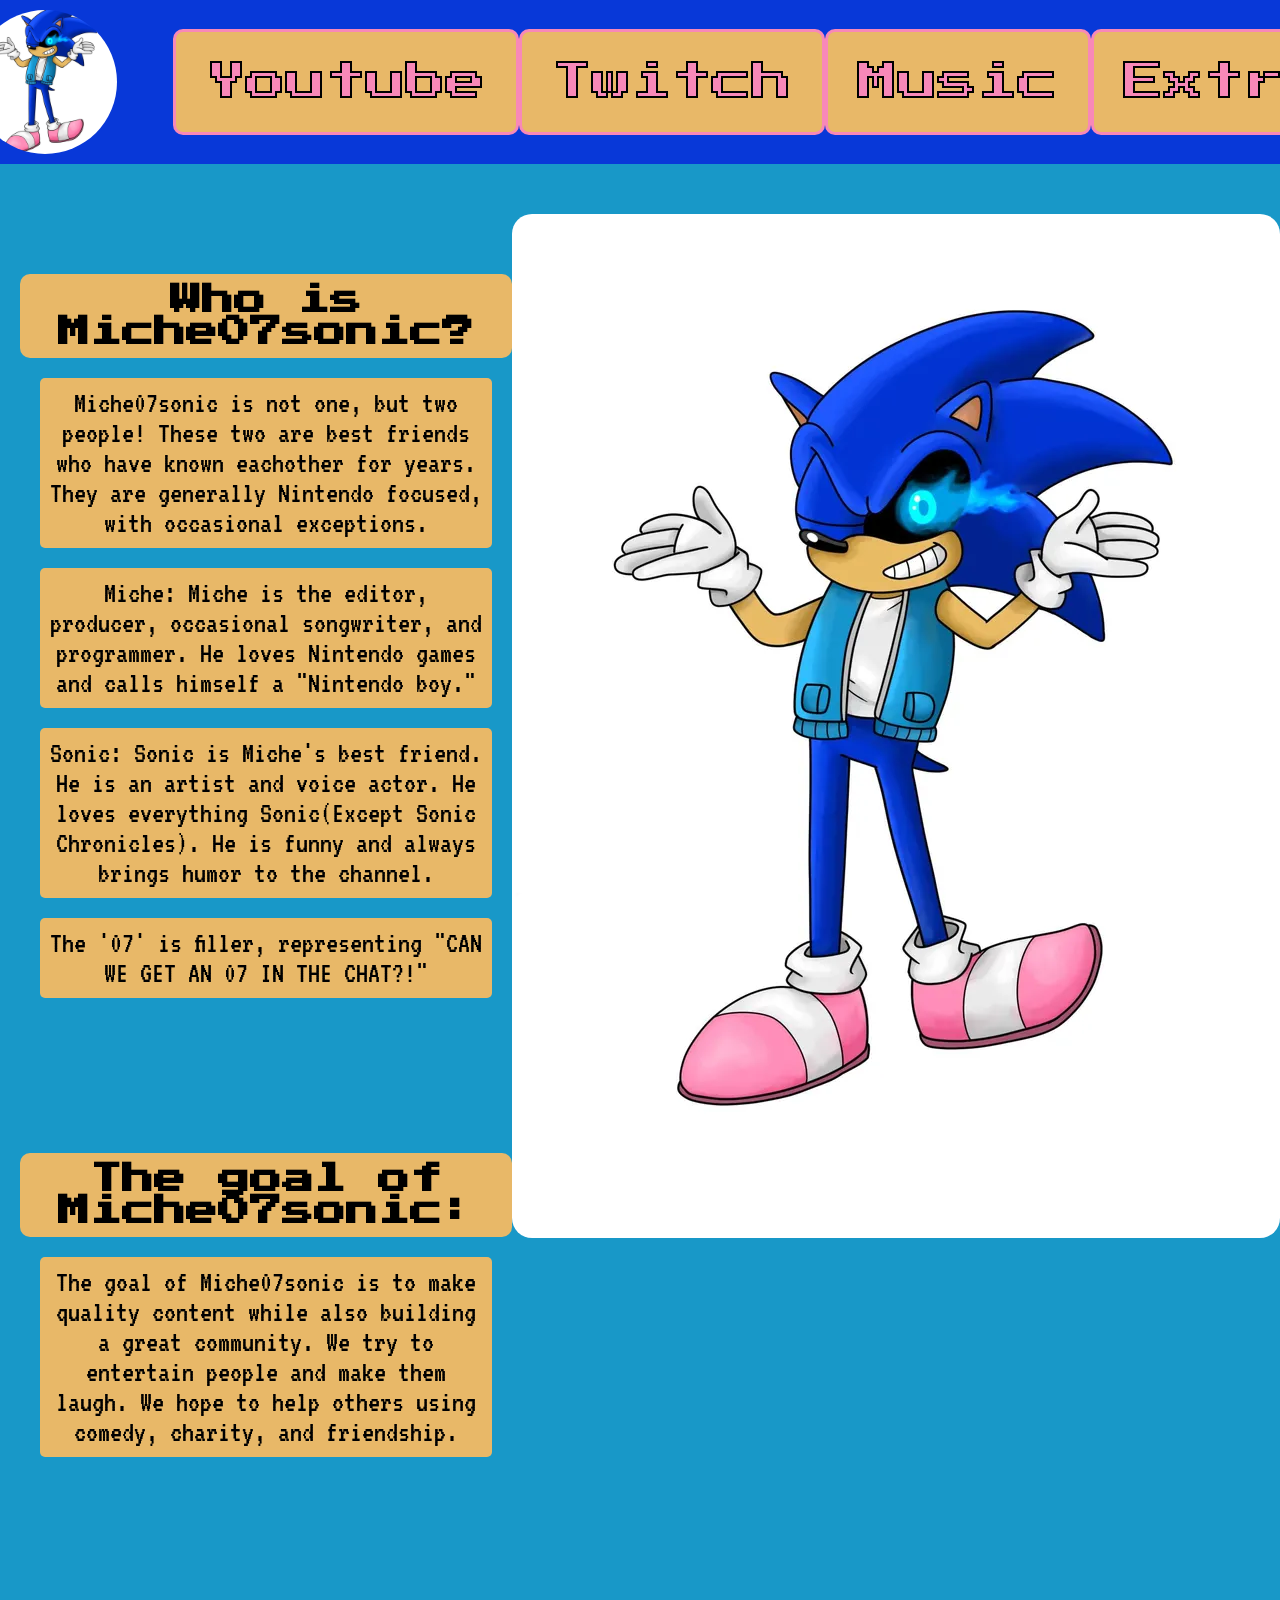
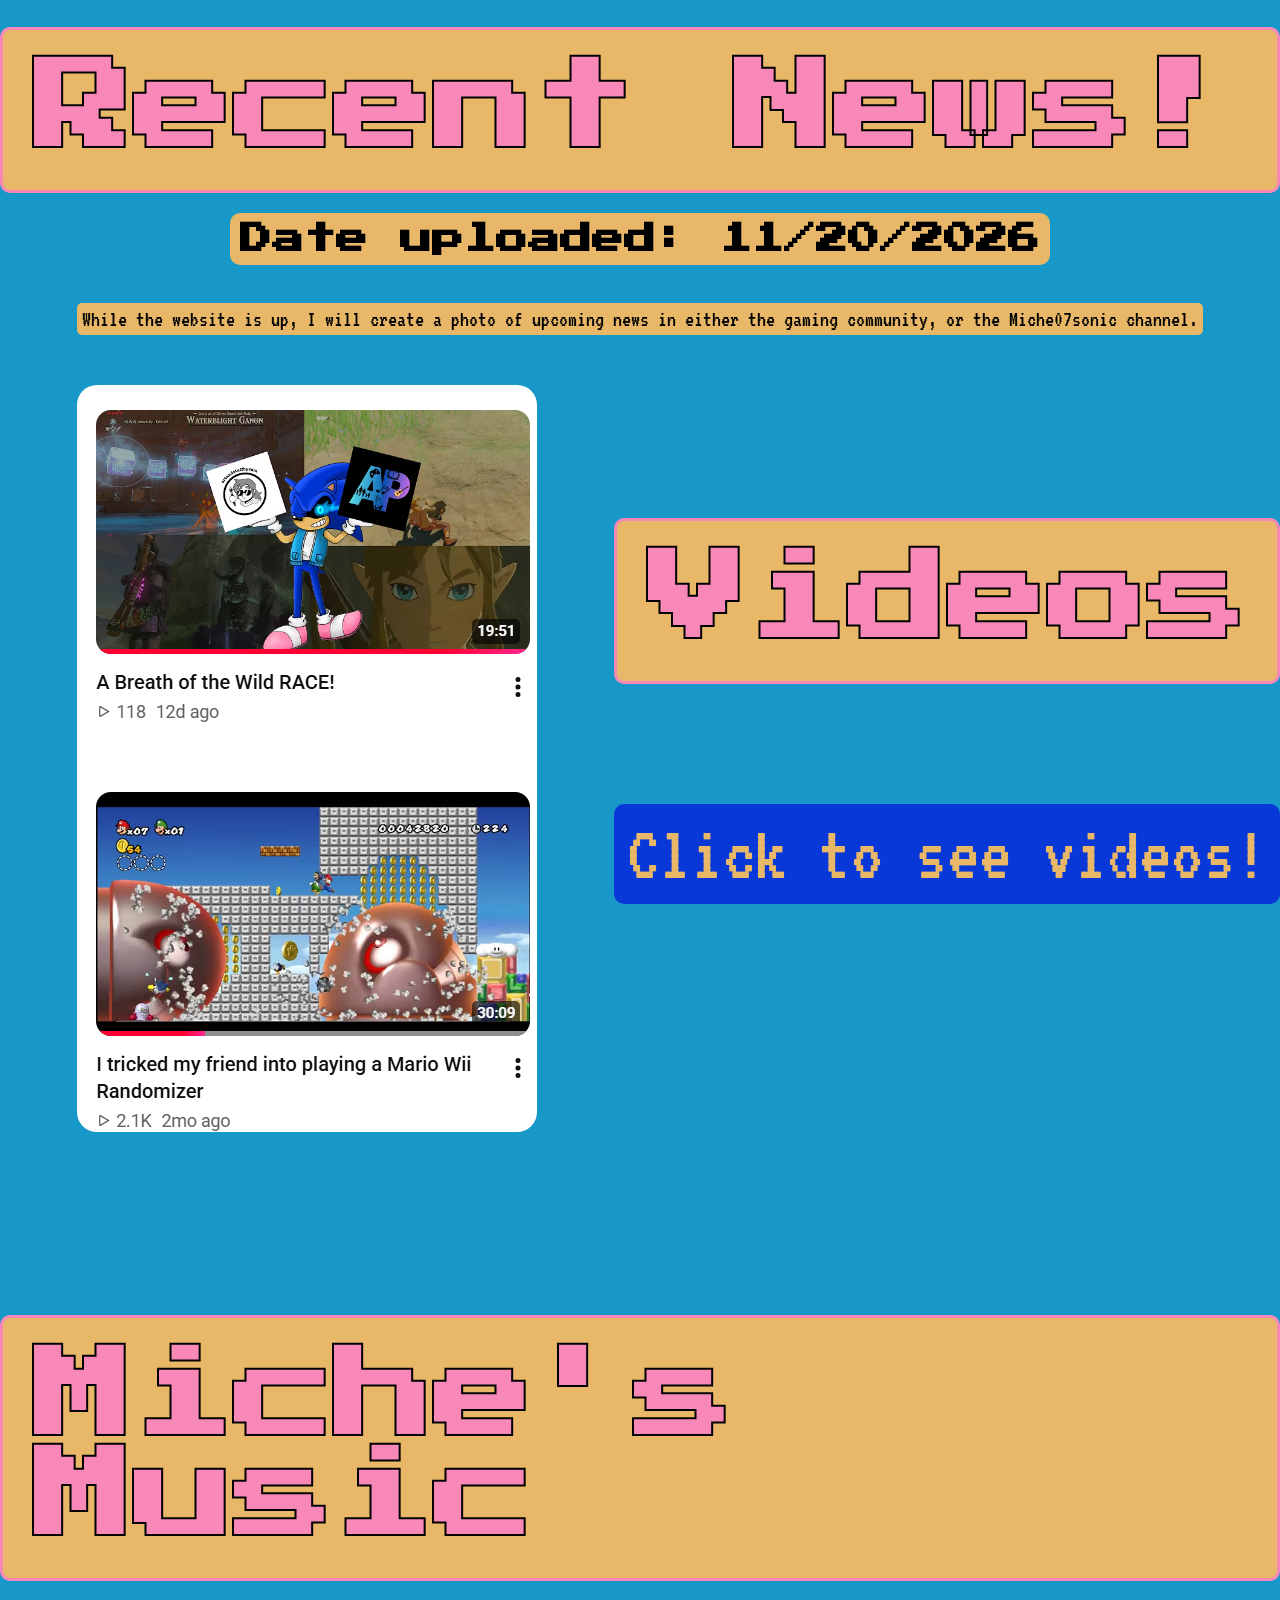
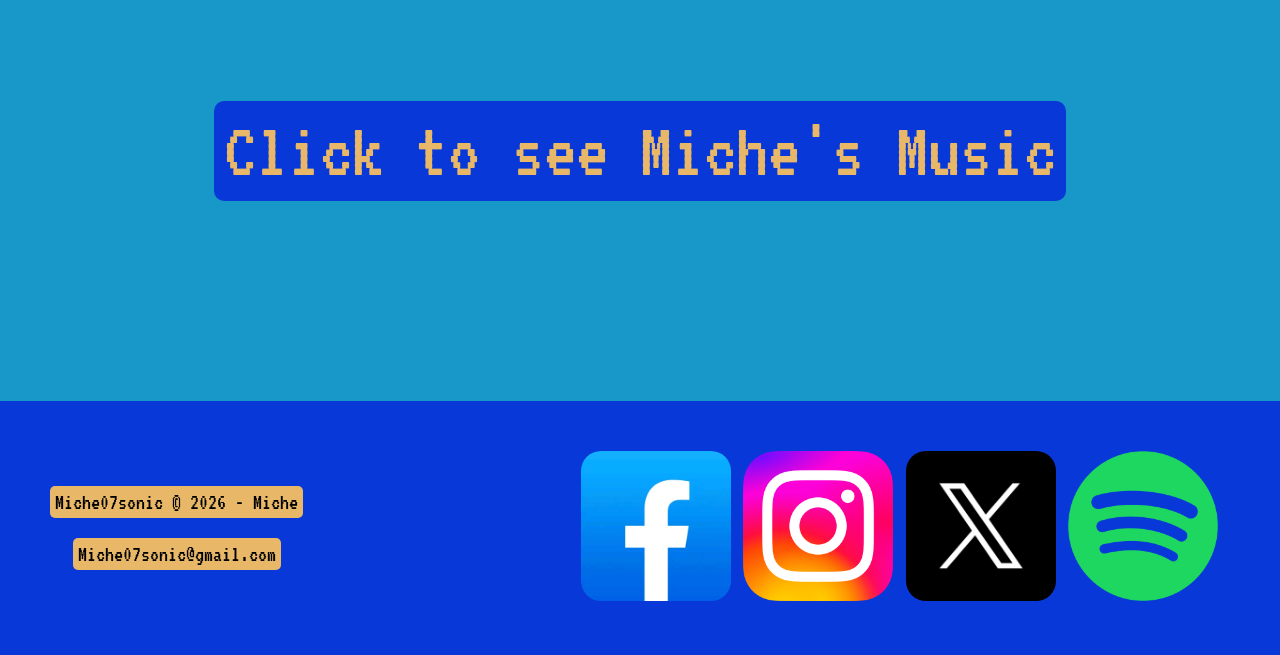
==== index.html @ f1742b7c "Initial commit" ====
<!DOCTYPE html>
<html lang="en">
<head>
    <meta charset="UTF-8">
    <meta name="viewport" content="width=device-width, initial-scale=1.0">
    <title>Miche07sonic</title>
    <link rel="stylesheet" href="style.css">
</head>
<body>
    <header>
        <nav>
            <img id="logo" src="images/Sonic.webp" alt="Logo">
            <a class="nav_link" href="https://www.youtube.com/@Miche07sonic">Youtube</a>
            <a class="nav_link" href="https://www.twitch.tv/miche07sonic">Twitch</a>
            <a class="nav_link" href="my_music.html">Music</a>
            <a class="nav_link" href="extra.html">Extra</a>
        </nav>
    </header>
    <div id="goals">
        <div id="who_is">
            <div>    
                <h1>Who is Miche07sonic?</h1>
                    <p class="explanation">Miche07sonic is not one, but two people! These two are best friends who have known eachother for years. They are generally Nintendo focused, with occasional exceptions.</p>
                    <p class="explanation">Miche: Miche is the editor, producer, occasional songwriter, and programmer. He loves Nintendo games and calls himself a "Nintendo boy."</p>
                    <p class="explanation">Sonic: Sonic is Miche's best friend. He is an artist and voice actor. He loves everything Sonic(Except Sonic Chronicles). He is funny and always brings humor to the channel.</p>
                    <p class="explanation">The '07' is filler, representing "CAN WE GET AN 07 IN THE CHAT?!"</p>
            </div>
            <div>
                    <h1>The goal of Miche07sonic:</h1>
                    <p class="explanation">The goal of Miche07sonic is to make quality content while also building a great community. We try to entertain people and make them laugh. We hope to help others using comedy, charity, and friendship.</p>
            </div>
        </div>
        <img src="images/Sonic.webp" alt="Miche07Sonic profile picture.">
    </div>
    <h2>Recent News!</h2>
    <h1>Date uploaded: 11/20/2026</h1>
        <img src="" alt="">
        <p>While the website is up, I will create a photo of upcoming news in either the gaming community, or the Miche07sonic channel.</p>
    <div id="videos">
        <img src="images/videos.png" alt="picture of videos">
        <div id="click_videos">    
            <h2>Videos</h2>
            <a class="multimedia" href="videos.html">Click to see videos!</a>
        </div>
    </div>
    <div id="music">
        <h2>Miche's Music</h2>
        <a class="multimedia" href="my_music.html">Click to see Miche's Music</a>
    </div>
    <footer>
        <div id="foota">
            <p >Miche07sonic &copy; 2026 - Miche </p>
            <p >Miche07sonic@gmail.com</p>
        </div>
        <a class="socials" href="https://www.facebook.com/people/Miche07sonic/61596035795379/?sk=directory_contact_info&fb_profile_edit_entry_point=%7B%22feature%22%3A%22profile_directory%22%2C%22click_point%22%3A%22pencil_edit_directory_section%22%2C%22additional_metadata%22%3A%7B%22section_type%22%3A%22contact_info%22%7D%7D"><img class="socials" src="images/facebook.png" alt="Facebook icon"></a>
        <a class="socials" href="https://www.instagram.com/miche07sonic/"><img class="socials" src="images/instagram.webp" alt="Instagram icon"></a>
        <a class="socials" href="https://twitter.com"><img class="socials" src="images/twitter.jpg" alt="twitter icon(let's be honest, it's not X. It's still Twitter.)"></a>
        <a class="socials" href="https://spotify.com"><img class="socials" src="images/spotify.webp" alt="Instagram icon"></a>
    </footer>
</body>
</html>
---- style.css ----
@import url('https://fonts.googleapis.com/css2?family=Press+Start+2P&family=VT323&display=swap');


body{
    background-color: #1898C8;
    margin: 0;
    padding: 0;
}

nav{
    display: grid;
    grid-template-columns: 250px 1fr 1fr 1fr 1fr;
    background-color: #0838d8;
    justify-content: center;
}

.nav_link {
    border: #f888b8 solid 3px;
    background-color: #e8b868;
    color: #f888b8;
    justify-self: center;
    align-self: center;
    border-radius: 10px;
    font-size: 40px;
    padding: 30px;
    text-decoration: none;
    -webkit-text-stroke: black 2px;
    font-family: "Press Start 2P", sans-serif;
}

.nav_link:hover {
    background-color: #f888b8;
    color: #e8b868;
    border-color: #e8b868;
}

#logo {
    object-fit: cover;
    border-radius: 100%;
    width: 9em;
    height: 9em;
    margin: 10px;
    margin-left: 50px;
}

#goals {
    display: grid;
    grid-template-columns: 1fr 1fr;
    justify-items: center;
    margin-top: 50px;
    margin-bottom: 150px;
}

img {
    border-radius: 20px;
}

#who_is {
    display: flex;
    flex-direction: column;
    gap: 125px;
    margin-top: 50px;
    margin-left: 20px;
}

.explanation {
    margin: 20px;
    justify-self: center;
    font-size: 30px;
    padding: 10px;
}

h2{
    border: #f888b8 solid 3px;
    background-color: #e8b868;
    color: #f888b8;
    justify-self: center;
    align-self: center;
    border-radius: 10px;
    font-size: 100px;
    padding: 30px;
    text-decoration: none;
    -webkit-text-stroke: black 2px;
    font-family: "Press Start 2P", sans-serif;
    margin-bottom: 20px;
}

#videos {
    display: grid;
    grid-template-columns: 1fr 1fr;
    margin-top: 50px;
    justify-items: center;
    max-width: fit-content; 
    justify-self: center;  
}

#click_videos {
    margin-top: 50px;
    display: flex;
    flex-direction: column;
    text-align: center;
    gap: 100px
}

.multimedia {
    background-color: #0838d8;
    color: #e8b868;
    font-size: 80px;
    border-radius: 10px;
    text-decoration: none;
    font-family: "VT323", sans-serif;
    padding: 10px;
}

.multimedia:hover {
    background-color: #e8b868;
    color: #0838d8;
}

#music {
    margin-top: 100px;
    display: flex;
    flex-direction: column;
    align-items: center;
    gap: 100px;
}


/*This section is for the video area------------------------------------------------*/
#iframe {
    display: grid;
    grid-template-columns: 1fr 1fr;
    gap: 20px;
    margin: 10px;
}

iframe {
    display: block;
    margin: 0 auto;
    height: auto;
    width: 90%;
    aspect-ratio: 16/9;
    margin-top: 20px;
    border: #e8b868 5px solid;
    border-radius: 10px;
    margin-bottom: 35px;
    
}
/*End of section for video area------------------------------------------------------*/

/*for music html*/

audio {
    display: block;
    justify-self: center;
    justify-items: center;
}

.audio{
    display: block;
    border: #f888b8 solid 3px;
    background-color: #e8b868;
    color: #f888b8;
    align-self: center;
    justify-self: center;
    text-align: center;
    border-radius: 10px;
    font-size: 40px;
    padding: 30px;
    text-decoration: none;
    -webkit-text-stroke: black 2px;
    font-family: "Press Start 2P", sans-serif;
    margin: 20px;
}


/*end of for music*/

h1 {
    text-align: center;
    border-radius: 10px;
    background-color: #e8b868;
    max-width: fit-content;
    padding: 10px;
    margin: 0 auto;
    margin-top: 10px;
    font-family: "Press Start 2P", sans-serif;
    margin-bottom: 20px
}

p {
    font-size: 1.4rem;
    text-align: center;
    font-family: "VT323", 'Gill Sans', 'Gill Sans MT', Calibri, 'Trebuchet MS', sans-serif;
    background-color: #e8b868;
    color: black;
    max-width: fit-content;
    margin: 0 auto;
    border-radius: 5px;
    padding: 5px;
}

#title {
    background-color:#e8b868;
    color: #0838d8;
    display: block;
    align-self: center;
    margin: 0 auto;
    max-width: fit-content;
    height: 1.1em;
    font-size: 5em;
    border-radius: 10px;
    margin-bottom: 50px;
    padding: 40px;
}

.videos {
    background-color: #0838d8;
    border-radius: 20px;
}

footer {
    background-color: #0838d8;
    margin-top: 200px;
    display: grid;
    grid-template-columns: 45% 1fr 1fr 1fr 1fr;
    padding: 50px;
    align-items: center;
}

#foota {
    justify-self: left;
    display: flex;
    flex-direction: column;
    gap: 20px;
}



.socials {
    color: white;
    height: auto;
    width: 150px
}
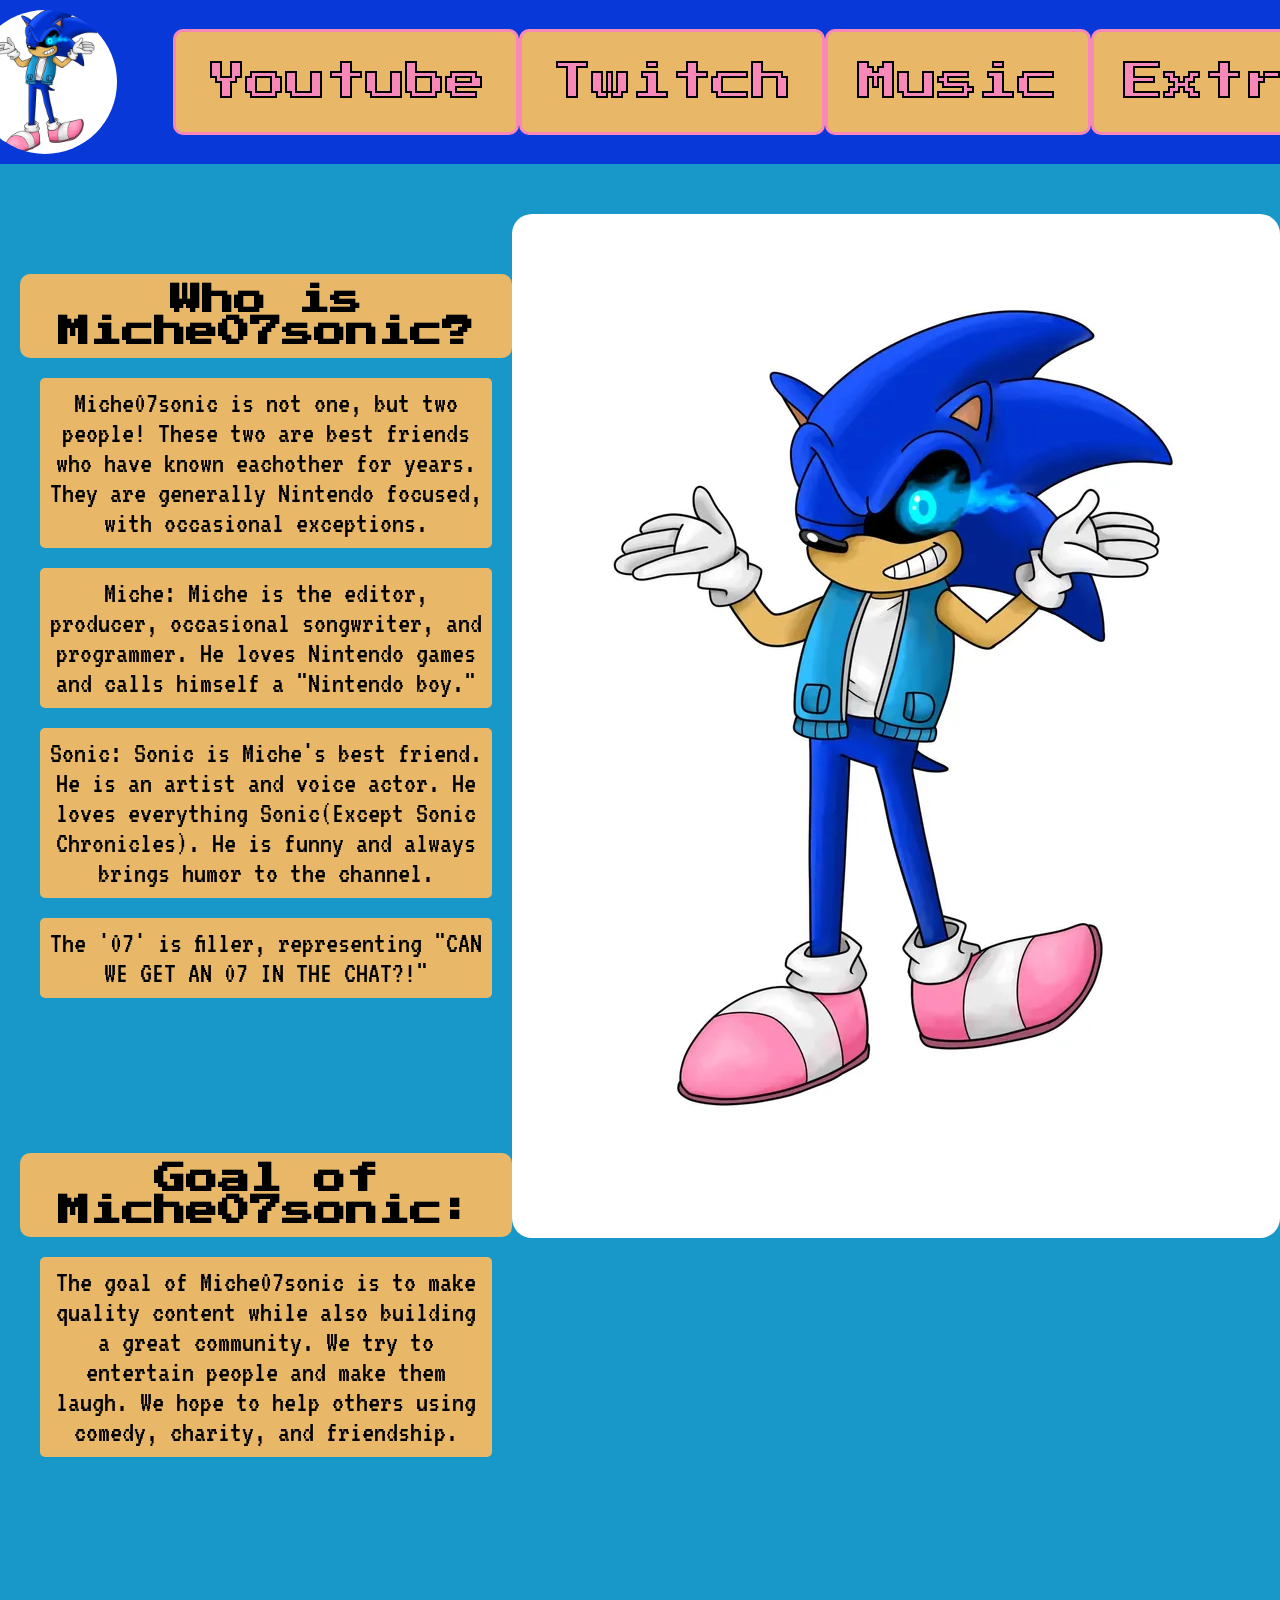
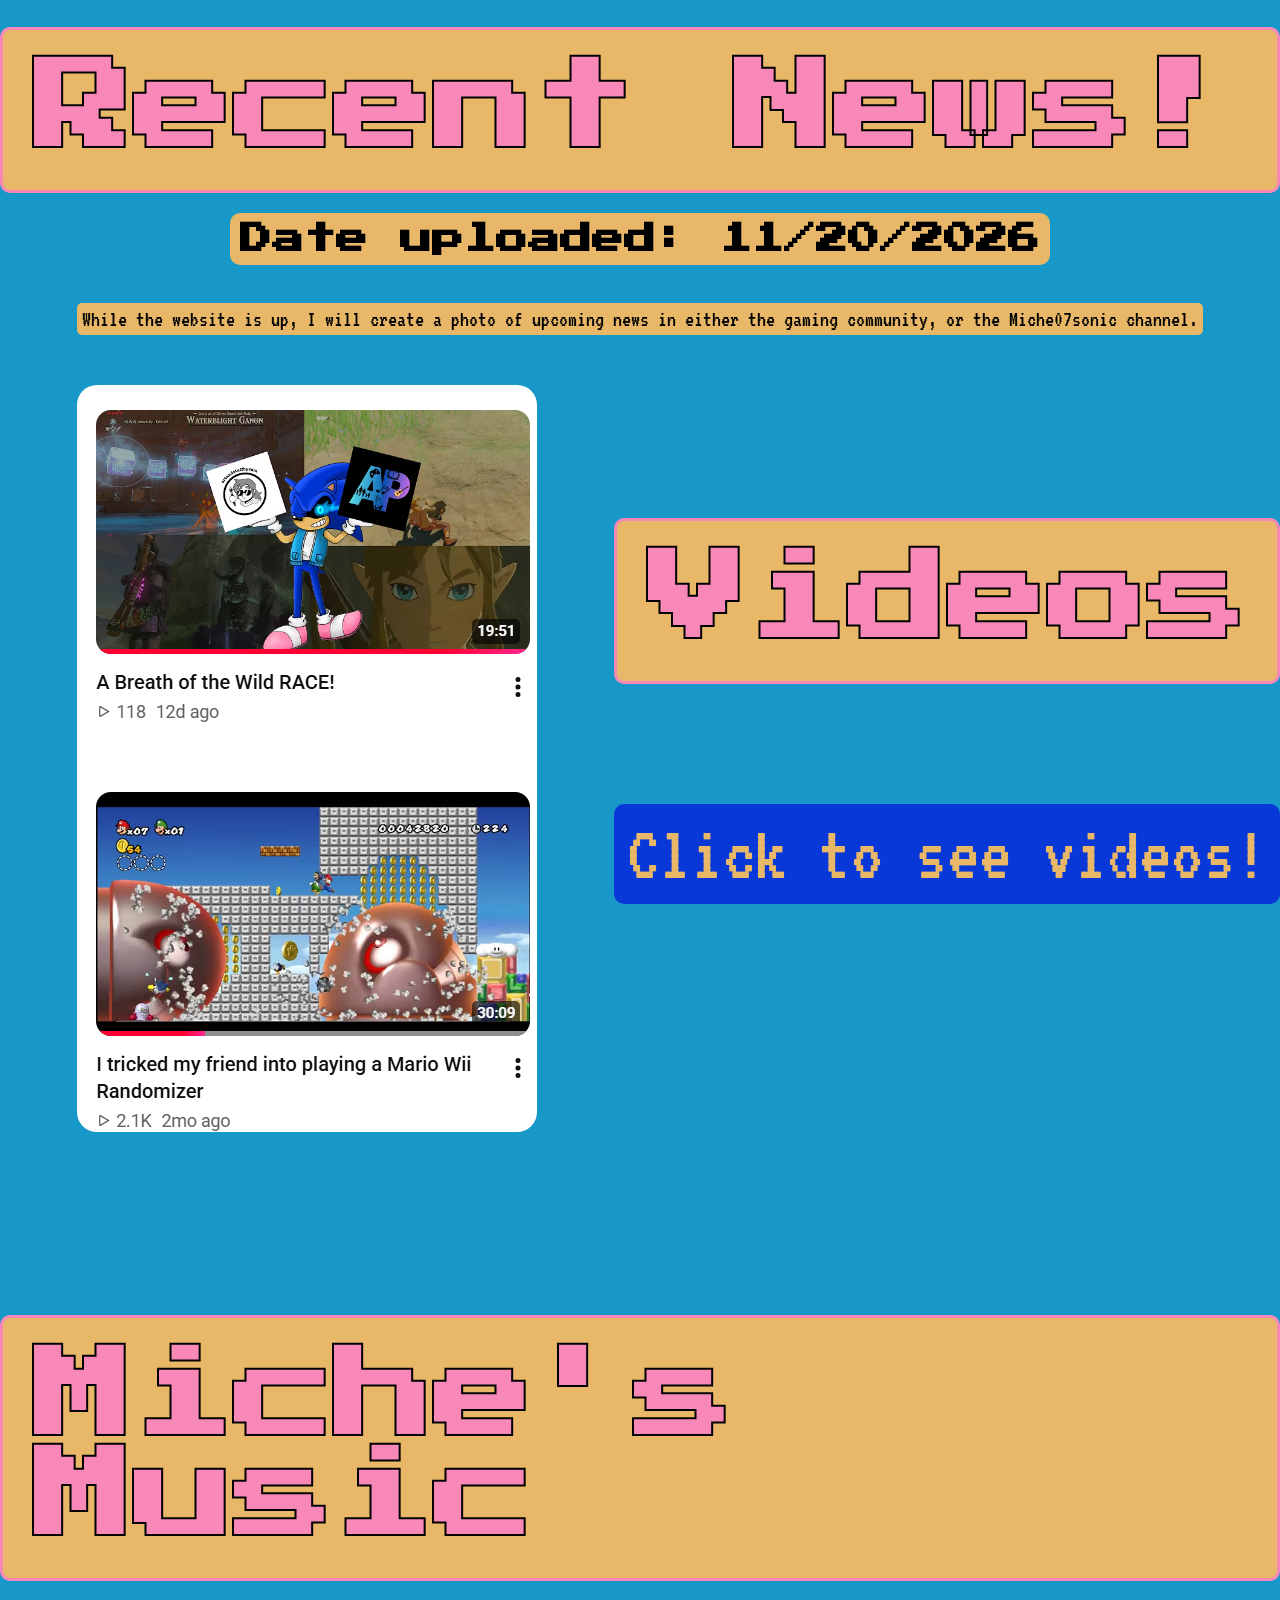
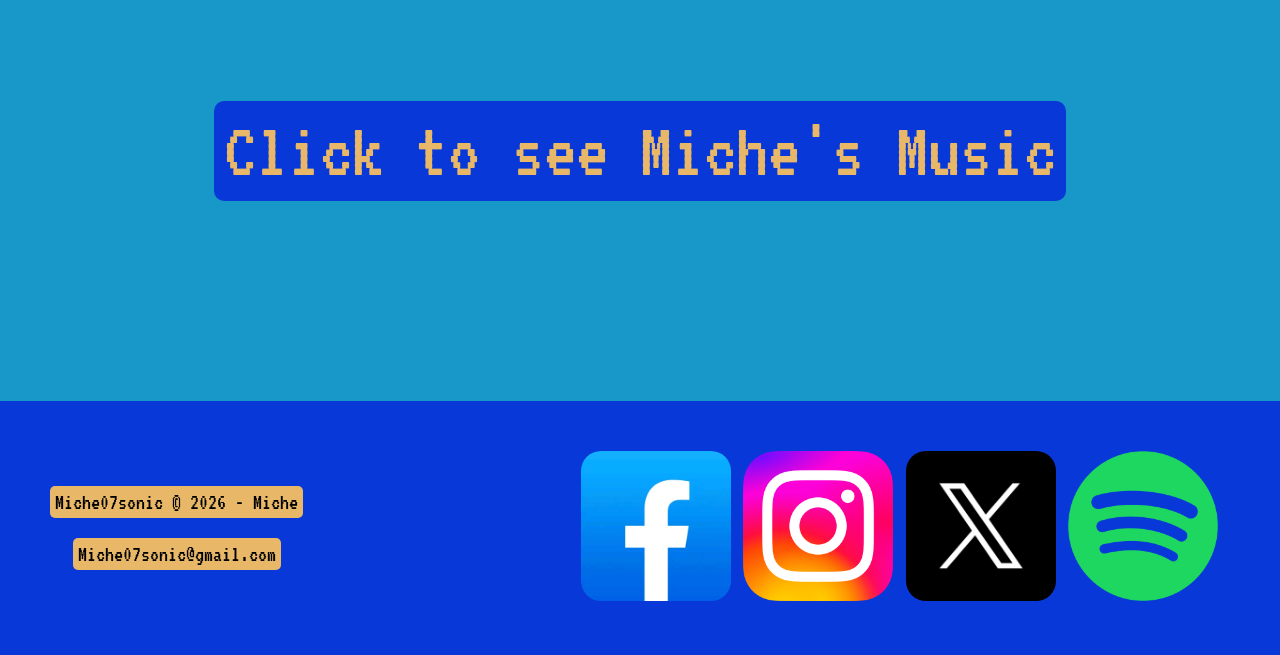
==== commit 028ce2bd: "Update index.html" ====
--- a/index.html
+++ b/index.html
@@ -26,7 +26,7 @@
                     <p class="explanation">The '07' is filler, representing "CAN WE GET AN 07 IN THE CHAT?!"</p>
             </div>
             <div>
-                    <h1>The goal of Miche07sonic:</h1>
+                    <h1>Goal of Miche07sonic:</h1>
                     <p class="explanation">The goal of Miche07sonic is to make quality content while also building a great community. We try to entertain people and make them laugh. We hope to help others using comedy, charity, and friendship.</p>
             </div>
         </div>
